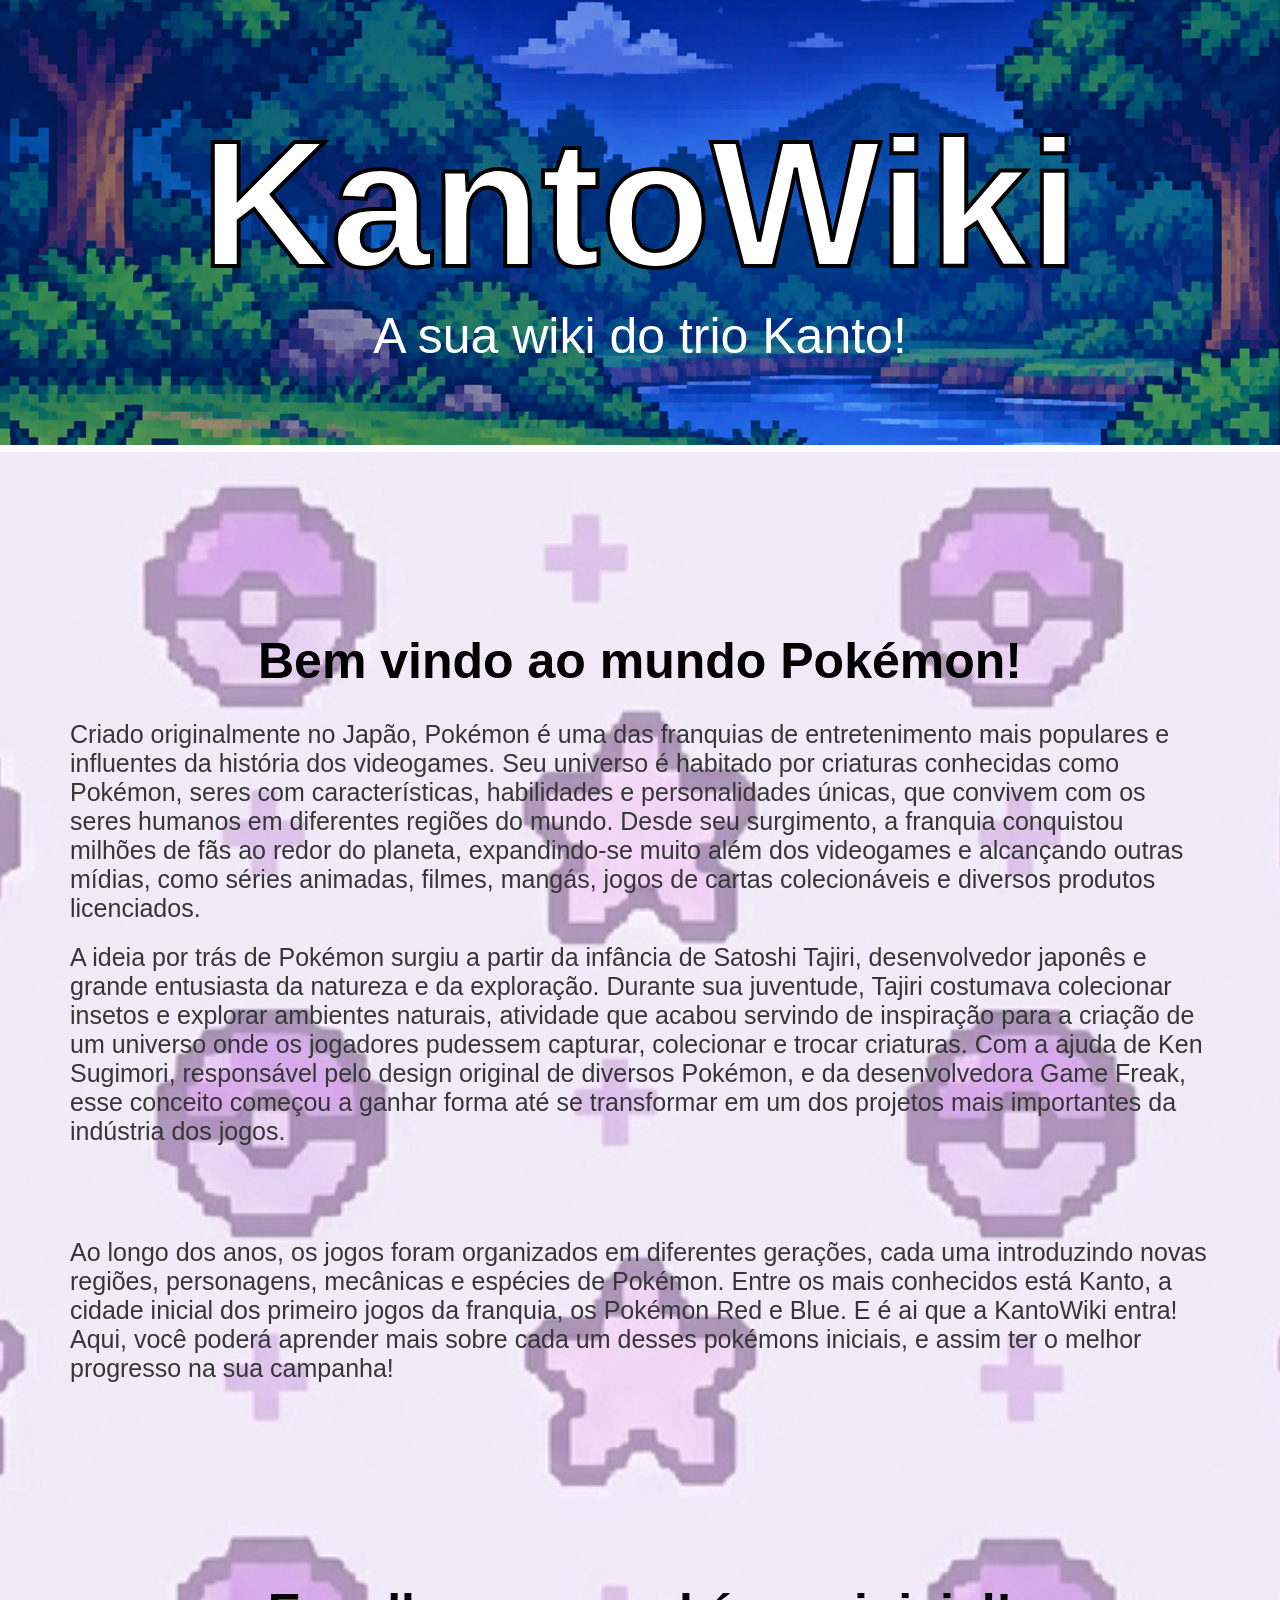
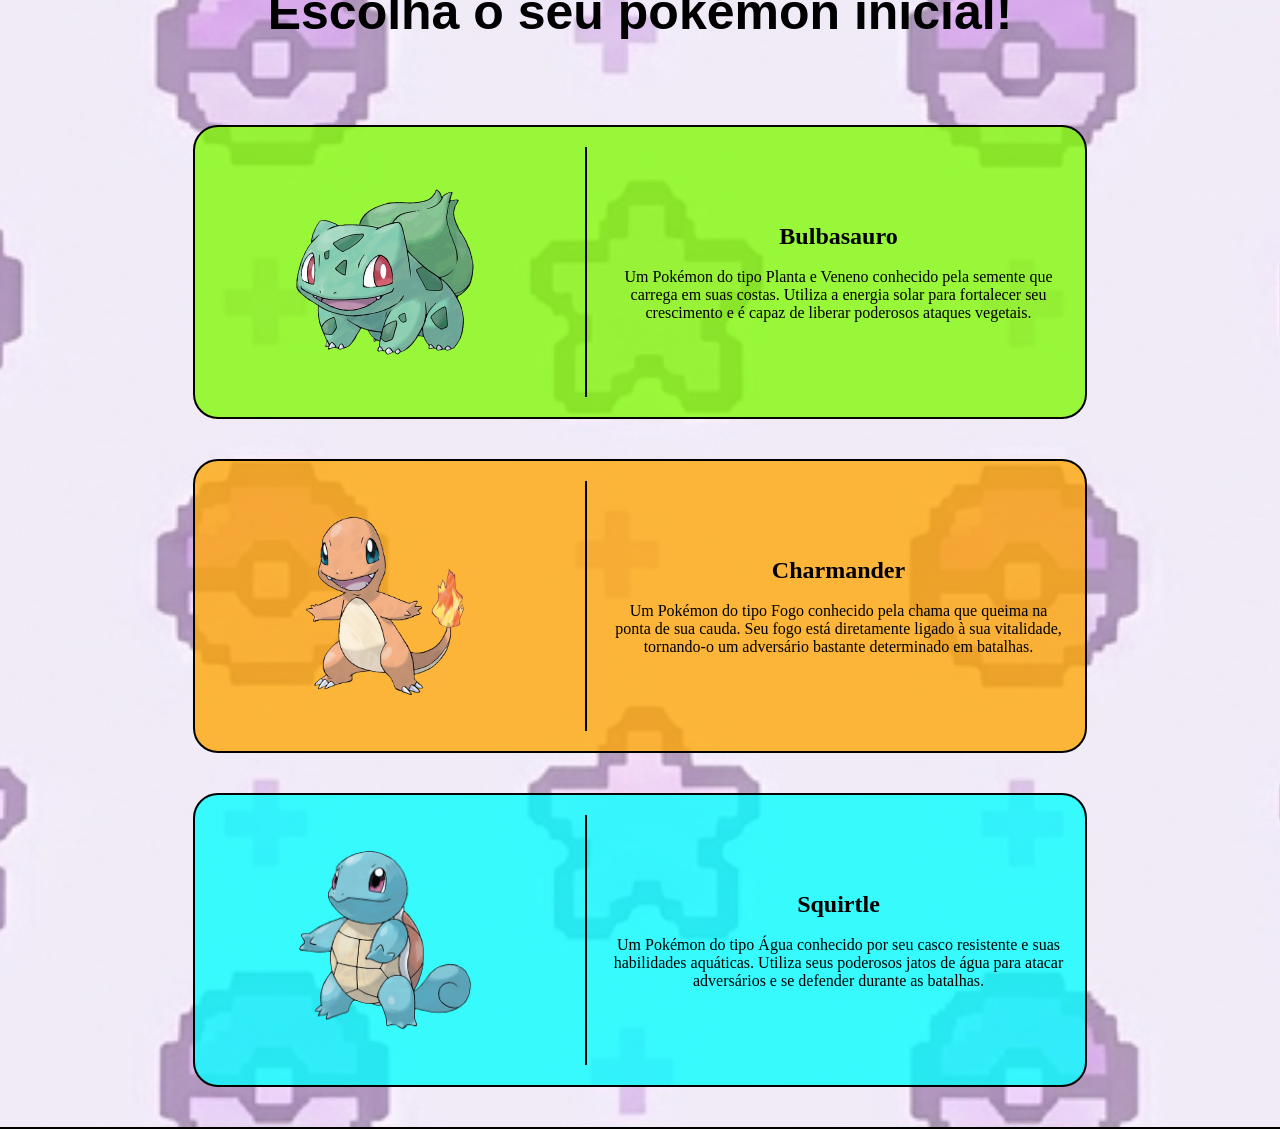
==== index.html @ 7c201937 "Add files via upload" ====
<!DOCTYPE html>
<html lang="pt-br">

<head>
    <meta charset="UTF-8">
    <meta name="viewport" content="width=device-width, initial-scale=1.0">
    <title> PokeWiki - Home </title>
    <link rel="stylesheet" href="/CSS/styles.css">
</head>

<body>

    <header>

        <h1 id="header-title"> KantoWiki </h1>
        <p id="header-sub"> A sua wiki do trio Kanto! </p>

    </header>

    <main>

        <h1 id="main-title"> Bem vindo ao mundo Pokémon! </h1>

        <p id="main-text"> Criado originalmente no Japão, Pokémon é uma das franquias de entretenimento mais populares e influentes da história dos videogames. Seu universo é habitado por criaturas conhecidas como Pokémon, seres com características, habilidades e personalidades únicas, que convivem com os seres humanos em diferentes regiões do mundo. Desde seu surgimento, a franquia conquistou milhões de fãs ao redor do planeta, expandindo-se muito além dos videogames e alcançando outras mídias, como séries animadas, filmes, mangás, jogos de cartas colecionáveis e diversos produtos licenciados. </p>
        <p id="main-text"> A ideia por trás de Pokémon surgiu a partir da infância de Satoshi Tajiri, desenvolvedor japonês e grande entusiasta da natureza e da exploração. Durante sua juventude, Tajiri costumava colecionar insetos e explorar ambientes naturais, atividade que acabou servindo de inspiração para a criação de um universo onde os jogadores pudessem capturar, colecionar e trocar criaturas. Com a ajuda de Ken Sugimori, responsável pelo design original de diversos Pokémon, e da desenvolvedora Game Freak, esse conceito começou a ganhar forma até se transformar em um dos projetos mais importantes da indústria dos jogos. </p>
        <br><br><br><br>
        <p id="main-text"> Ao longo dos anos, os jogos foram organizados em diferentes gerações, cada uma introduzindo novas regiões, personagens, mecânicas e espécies de Pokémon. Entre os mais conhecidos está Kanto, a cidade inicial dos primeiro jogos da franquia, os Pokémon Red e Blue. E é ai que a KantoWiki entra! Aqui, você poderá aprender mais sobre cada um desses pokémons iniciais, e assim ter o melhor progresso na sua campanha!  </p>


        <h1 id="main-title"> Escolha o seu pokémon inicial! </h1>
        <br><br><br>

        <center>

            <a href="/HTML/bulbasauro.html">

                <div class="card" id="bulbasauro">

                    <div class="card-img">
                        <img src="/IMG/bulbasauro.png">
                    </div>

                    <div class="card-desc">
                        <h2> Bulbasauro </h2>
                        <br>
                        <p> Um Pokémon do tipo Planta e Veneno conhecido pela semente que carrega em suas costas. Utiliza a energia solar para fortalecer seu crescimento e é capaz de liberar poderosos ataques vegetais. </p>
                    </div>

                </div>

            </a>


            <div class="card" id="charmander">

                <div class="card-img">
                    <img src="/IMG/charmander.jpg">
                </div>

                <div class="card-desc">
                    <h2> Charmander </h2>
                    <br>
                    <p> Um Pokémon do tipo Fogo conhecido pela chama que queima na ponta de sua cauda. Seu fogo está diretamente ligado à sua vitalidade, tornando-o um adversário bastante determinado em batalhas. </p>
                </div>

            </div>


            <div class="card" id="squirtle">

                <div class="card-img">
                    <img src="/IMG/squirtle.jpg">
                </div>

                <div class="card-desc">
                    <h2> Squirtle </h2>
                    <br>
                    <p> Um Pokémon do tipo Água conhecido por seu casco resistente e suas habilidades aquáticas. Utiliza seus poderosos jatos de água para atacar adversários e se defender durante as batalhas. </p>
                </div>

            </div>

        </center>

    </main>

</body>
</html>
---- CSS/styles.css ----
* {
    margin: 0px;
    border: 0px;
}

/*---------------------------------------------------------------------------*/

header {
    background-image: url(/IMG/background-img.png);
    background-repeat: no-repeat;
    background-size: cover;
    background-position: center;
    border-bottom: 7px solid white;
}


#header-title {
    color: white;
    font-family:'Segoe UI', Tahoma, Geneva, Verdana, sans-serif;
    -webkit-text-stroke: 4px black;
    text-align: center;
    font-size: 180px;
    padding: 100px 0px 0px 0px;
}

#header-sub {
    color: white;
    text-align: center;
    font-size: 50px;
    font-family:'Segoe UI', Tahoma, Geneva, Verdana, sans-serif;
    padding: 0px 0px 80px 0px;
}

/*---------------------------------------------------------------------------*/

main {
    background-image: url(/IMG/background-roxo.jfif);
    background-repeat: no-repeat;
    background-size: cover;
    background-position: center;
    border-bottom: 2px solid black;
}

#main-title {
    color: black;
    text-align: center;
    font-family:'Segoe UI', Tahoma, Geneva, Verdana, sans-serif;
    font-size: 50px;
    padding: 180px 0px 30px 0px;

}

#main-text {
    color: rgb(54, 54, 54);
    font-family:'Segoe UI', Tahoma, Geneva, Verdana, sans-serif;
    font-size: 25px;
    padding: 0px 70px 20px 70px;
}

/*---------------------------------------------------------------------------*/

.card {
    display: flex;
    align-items: center;
    width: 850px;
    height: 250px;
    border: 2px solid black;
    border-radius: 25px;
    padding: 20px;
    margin: 0px 0px 40px 0px;
    gap: 25px;
}

.card-img {
    width: 40%;
    height: 100%;
    display: flex;
    align-items: center;
    justify-content: center;
    border-right: 2px solid black;
    padding-right: 30px;
}

.card-img img {
    width: 180px;
    height: 180px;
    object-fit: contain;
}

.card-desc {
    flex: 1;
}

.card:hover {
    transform: scale(1.05);
    transition: 0.5s;
}

#bulbasauro {
    background-color: rgba(126, 252, 0, 0.774);
}

#charmander {
    background-color: rgba(255, 166, 0, 0.774);
}

#squirtle {
    background-color: rgba(0, 255, 255, 0.774);
}

/*---------------------------------------------------------------------------*/

a {
    text-decoration: none;
    color: black;
}

/*---------------------------------------------------------------------------*/

.info-card {
    display: flex;
    align-items: center;
    width: 1500px;
    height: 550px;
    background-color: white;
    border: 3px solid black;
    border-radius: 25px;
    padding: 0px 50px;
    gap: 25px;
}

#bulbasauro-back {
    background-image: url(/IMG/background-verde.jfif);
}

#space {
    padding: 0px 0px 400px 0px;
    color: rgba(255, 255, 255, 0);
}

#card-title, #card-text {
    font-family:'Segoe UI', Tahoma, Geneva, Verdana, sans-serif;
}

#card-title {
    font-size: 40px;
}

.informacoes {
    text-align: left;
    font-size: 30px;
    padding: 20px 0px 70px 0px;
}

#img-adjust {
    padding: 0px 100px 0px 0px;
}
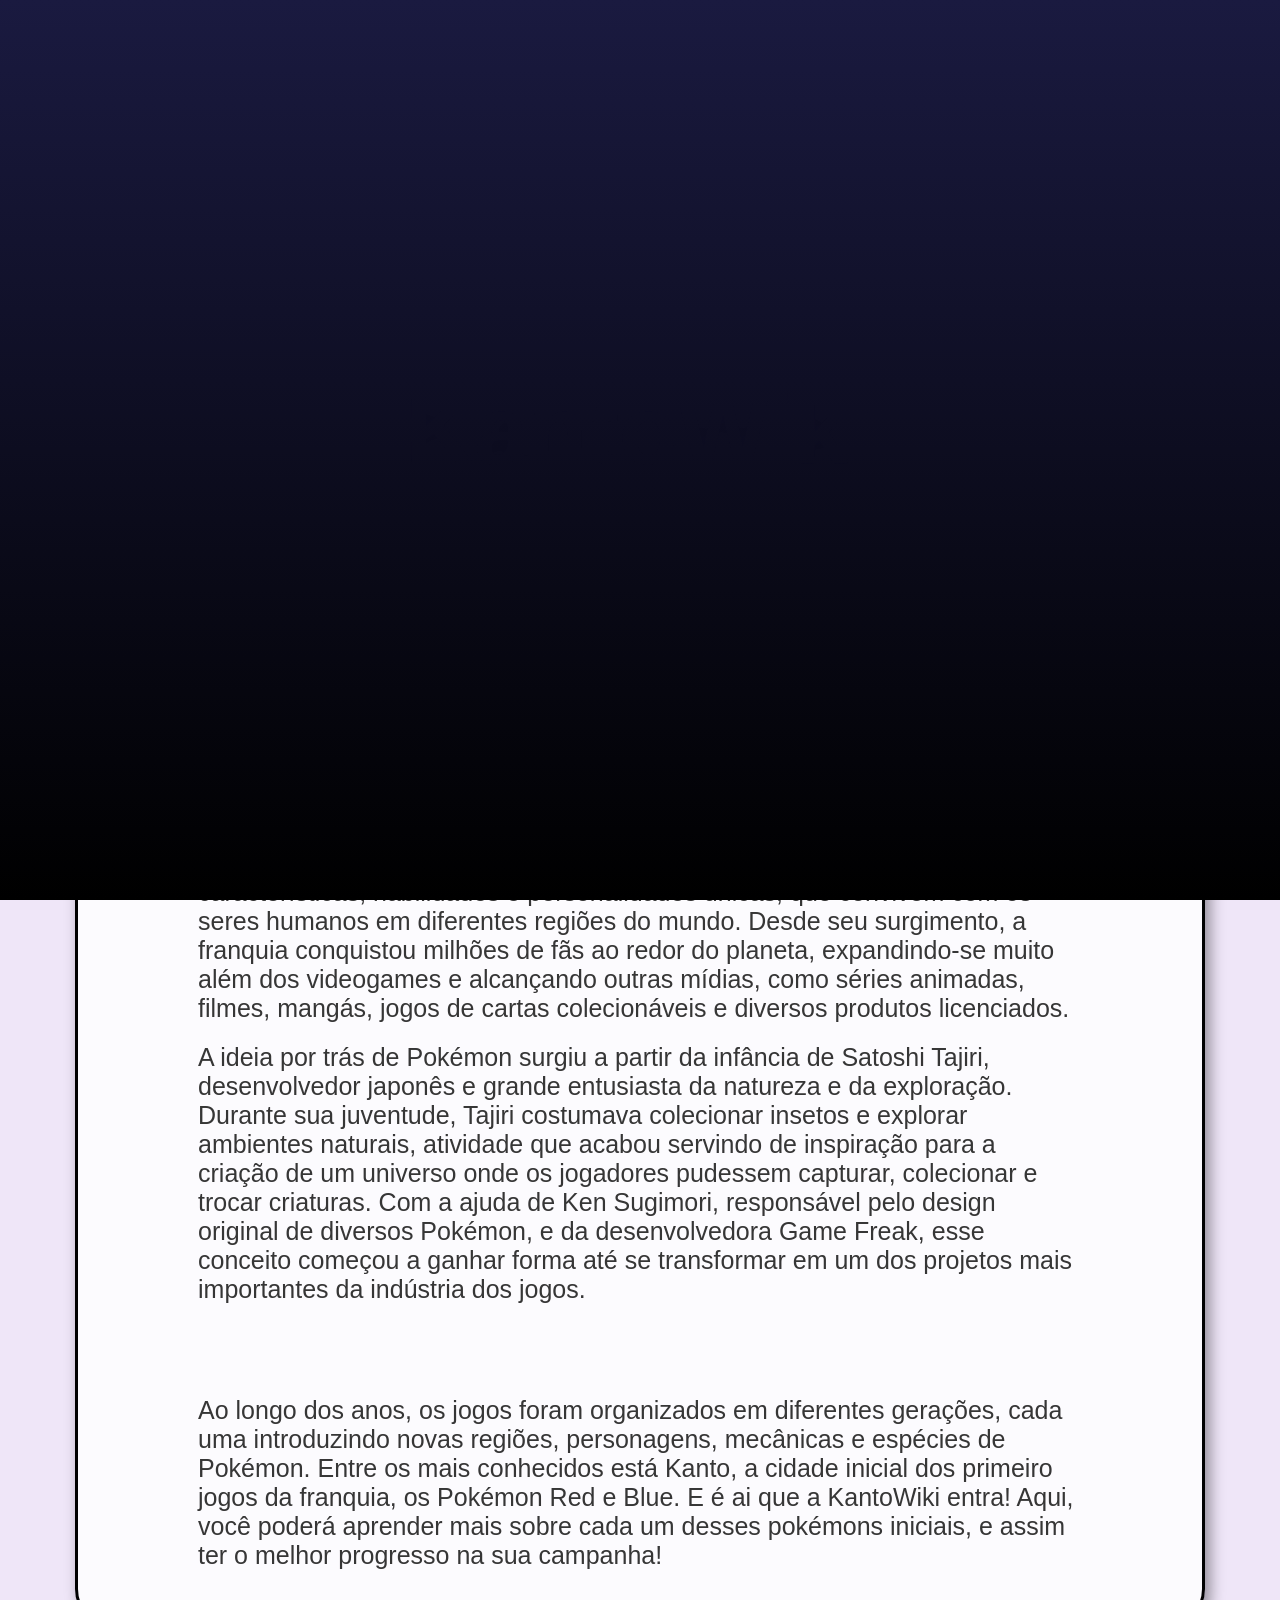
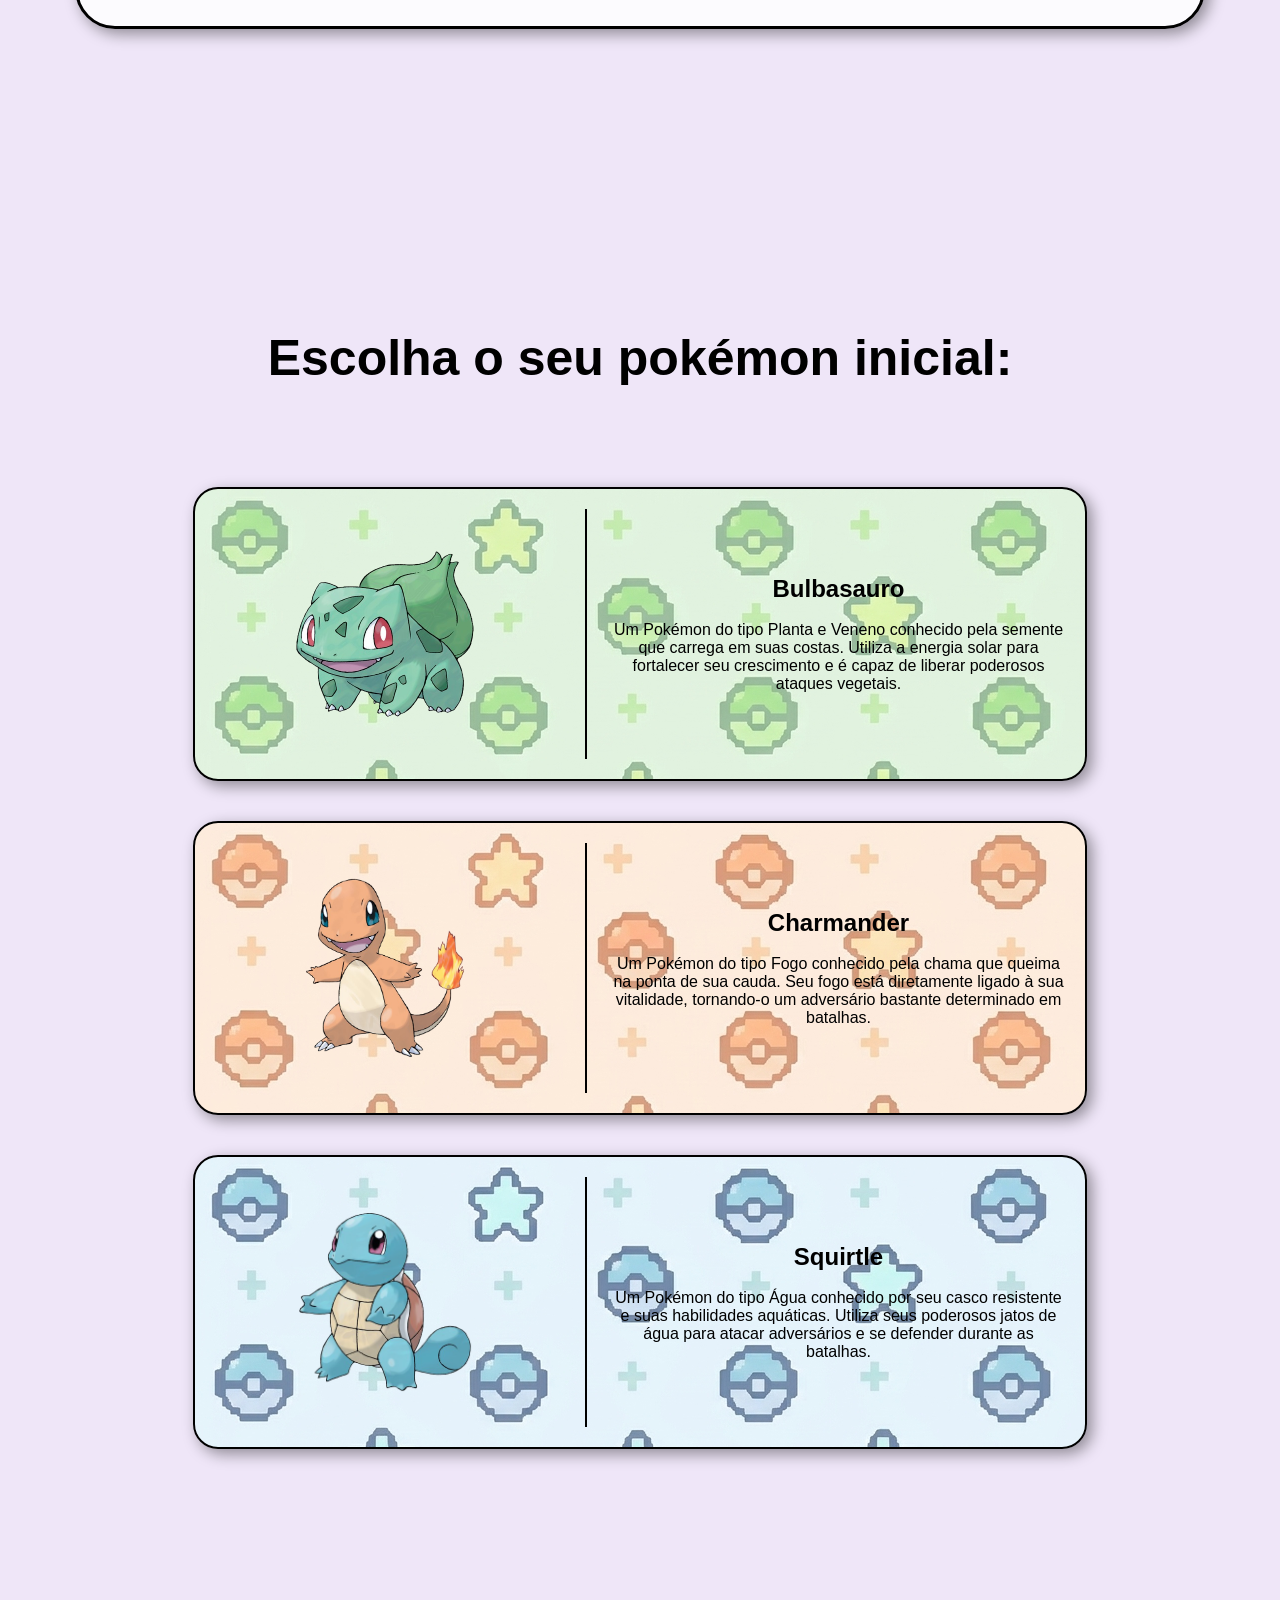
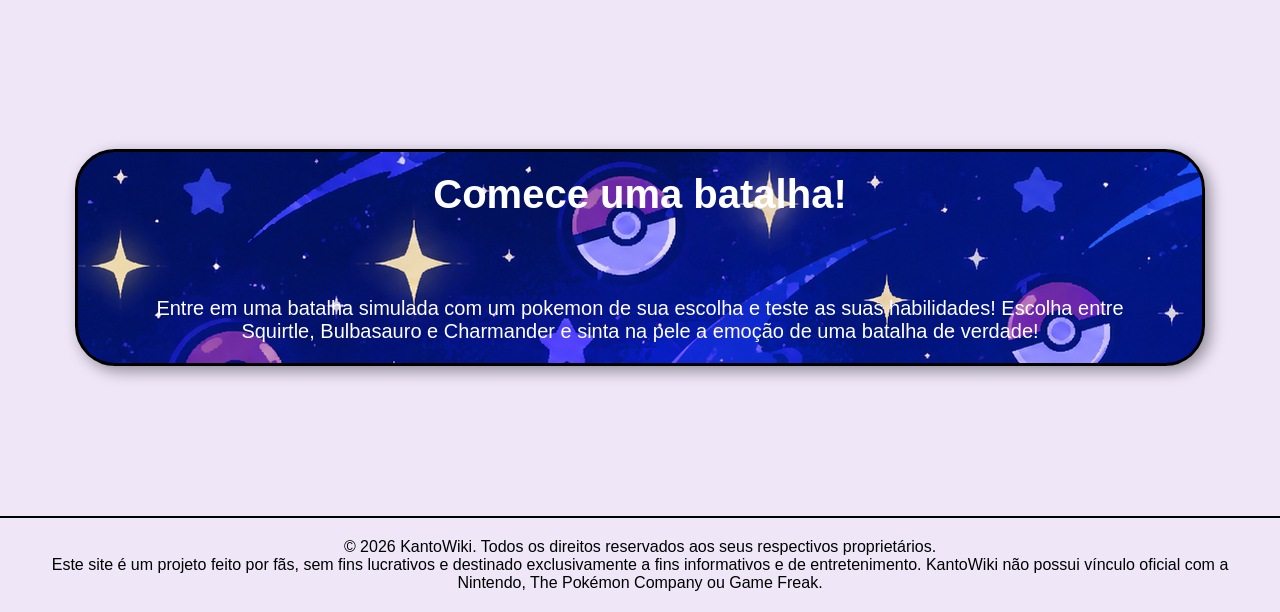
==== commit df5424fe: "Merge branch 'main' of https://github.com/JustVittz/PokeWiki" ====
--- a/index.html
+++ b/index.html
@@ -1,88 +1,15 @@
-<!DOCTYPE html>
-<html lang="pt-br">
-
-<head>
-    <meta charset="UTF-8">
-    <meta name="viewport" content="width=device-width, initial-scale=1.0">
-    <title> PokeWiki - Home </title>
-    <link rel="stylesheet" href="/CSS/styles.css">
-</head>
-
-<body>
-
-    <header>
-
-        <h1 id="header-title"> KantoWiki </h1>
-        <p id="header-sub"> A sua wiki do trio Kanto! </p>
-
-    </header>
-
-    <main>
-
-        <h1 id="main-title"> Bem vindo ao mundo Pokémon! </h1>
-
-        <p id="main-text"> Criado originalmente no Japão, Pokémon é uma das franquias de entretenimento mais populares e influentes da história dos videogames. Seu universo é habitado por criaturas conhecidas como Pokémon, seres com características, habilidades e personalidades únicas, que convivem com os seres humanos em diferentes regiões do mundo. Desde seu surgimento, a franquia conquistou milhões de fãs ao redor do planeta, expandindo-se muito além dos videogames e alcançando outras mídias, como séries animadas, filmes, mangás, jogos de cartas colecionáveis e diversos produtos licenciados. </p>
-        <p id="main-text"> A ideia por trás de Pokémon surgiu a partir da infância de Satoshi Tajiri, desenvolvedor japonês e grande entusiasta da natureza e da exploração. Durante sua juventude, Tajiri costumava colecionar insetos e explorar ambientes naturais, atividade que acabou servindo de inspiração para a criação de um universo onde os jogadores pudessem capturar, colecionar e trocar criaturas. Com a ajuda de Ken Sugimori, responsável pelo design original de diversos Pokémon, e da desenvolvedora Game Freak, esse conceito começou a ganhar forma até se transformar em um dos projetos mais importantes da indústria dos jogos. </p>
-        <br><br><br><br>
-        <p id="main-text"> Ao longo dos anos, os jogos foram organizados em diferentes gerações, cada uma introduzindo novas regiões, personagens, mecânicas e espécies de Pokémon. Entre os mais conhecidos está Kanto, a cidade inicial dos primeiro jogos da franquia, os Pokémon Red e Blue. E é ai que a KantoWiki entra! Aqui, você poderá aprender mais sobre cada um desses pokémons iniciais, e assim ter o melhor progresso na sua campanha!  </p>
-
-
-        <h1 id="main-title"> Escolha o seu pokémon inicial! </h1>
-        <br><br><br>
-
-        <center>
-
-            <a href="/HTML/bulbasauro.html">
-
-                <div class="card" id="bulbasauro">
-
-                    <div class="card-img">
-                        <img src="/IMG/bulbasauro.png">
-                    </div>
-
-                    <div class="card-desc">
-                        <h2> Bulbasauro </h2>
-                        <br>
-                        <p> Um Pokémon do tipo Planta e Veneno conhecido pela semente que carrega em suas costas. Utiliza a energia solar para fortalecer seu crescimento e é capaz de liberar poderosos ataques vegetais. </p>
-                    </div>
-
-                </div>
-
-            </a>
-
-
-            <div class="card" id="charmander">
-
-                <div class="card-img">
-                    <img src="/IMG/charmander.jpg">
-                </div>
-
-                <div class="card-desc">
-                    <h2> Charmander </h2>
-                    <br>
-                    <p> Um Pokémon do tipo Fogo conhecido pela chama que queima na ponta de sua cauda. Seu fogo está diretamente ligado à sua vitalidade, tornando-o um adversário bastante determinado em batalhas. </p>
-                </div>
-
-            </div>
-
-
-            <div class="card" id="squirtle">
-
-                <div class="card-img">
-                    <img src="/IMG/squirtle.jpg">
-                </div>
-
-                <div class="card-desc">
-                    <h2> Squirtle </h2>
-                    <br>
-                    <p> Um Pokémon do tipo Água conhecido por seu casco resistente e suas habilidades aquáticas. Utiliza seus poderosos jatos de água para atacar adversários e se defender durante as batalhas. </p>
-                </div>
-
-            </div>
-
-        </center>
-
-    </main>
-
-</body>
-</html>+<!DOCTYPE html>
+<html lang="pt-br">
+
+<head>
+    <meta charset="UTF-8">
+    <meta name="viewport" content="width=device-width, initial-scale=1.0">
+    <meta http-equiv="refresh" content="0; url=HTML/index.html">
+    <title>KantoWiki</title>
+</head>
+
+<body>
+    <p>Redirecionando para a <a href="HTML/index.html">KantoWiki</a>...</p>
+</body>
+
+</html>
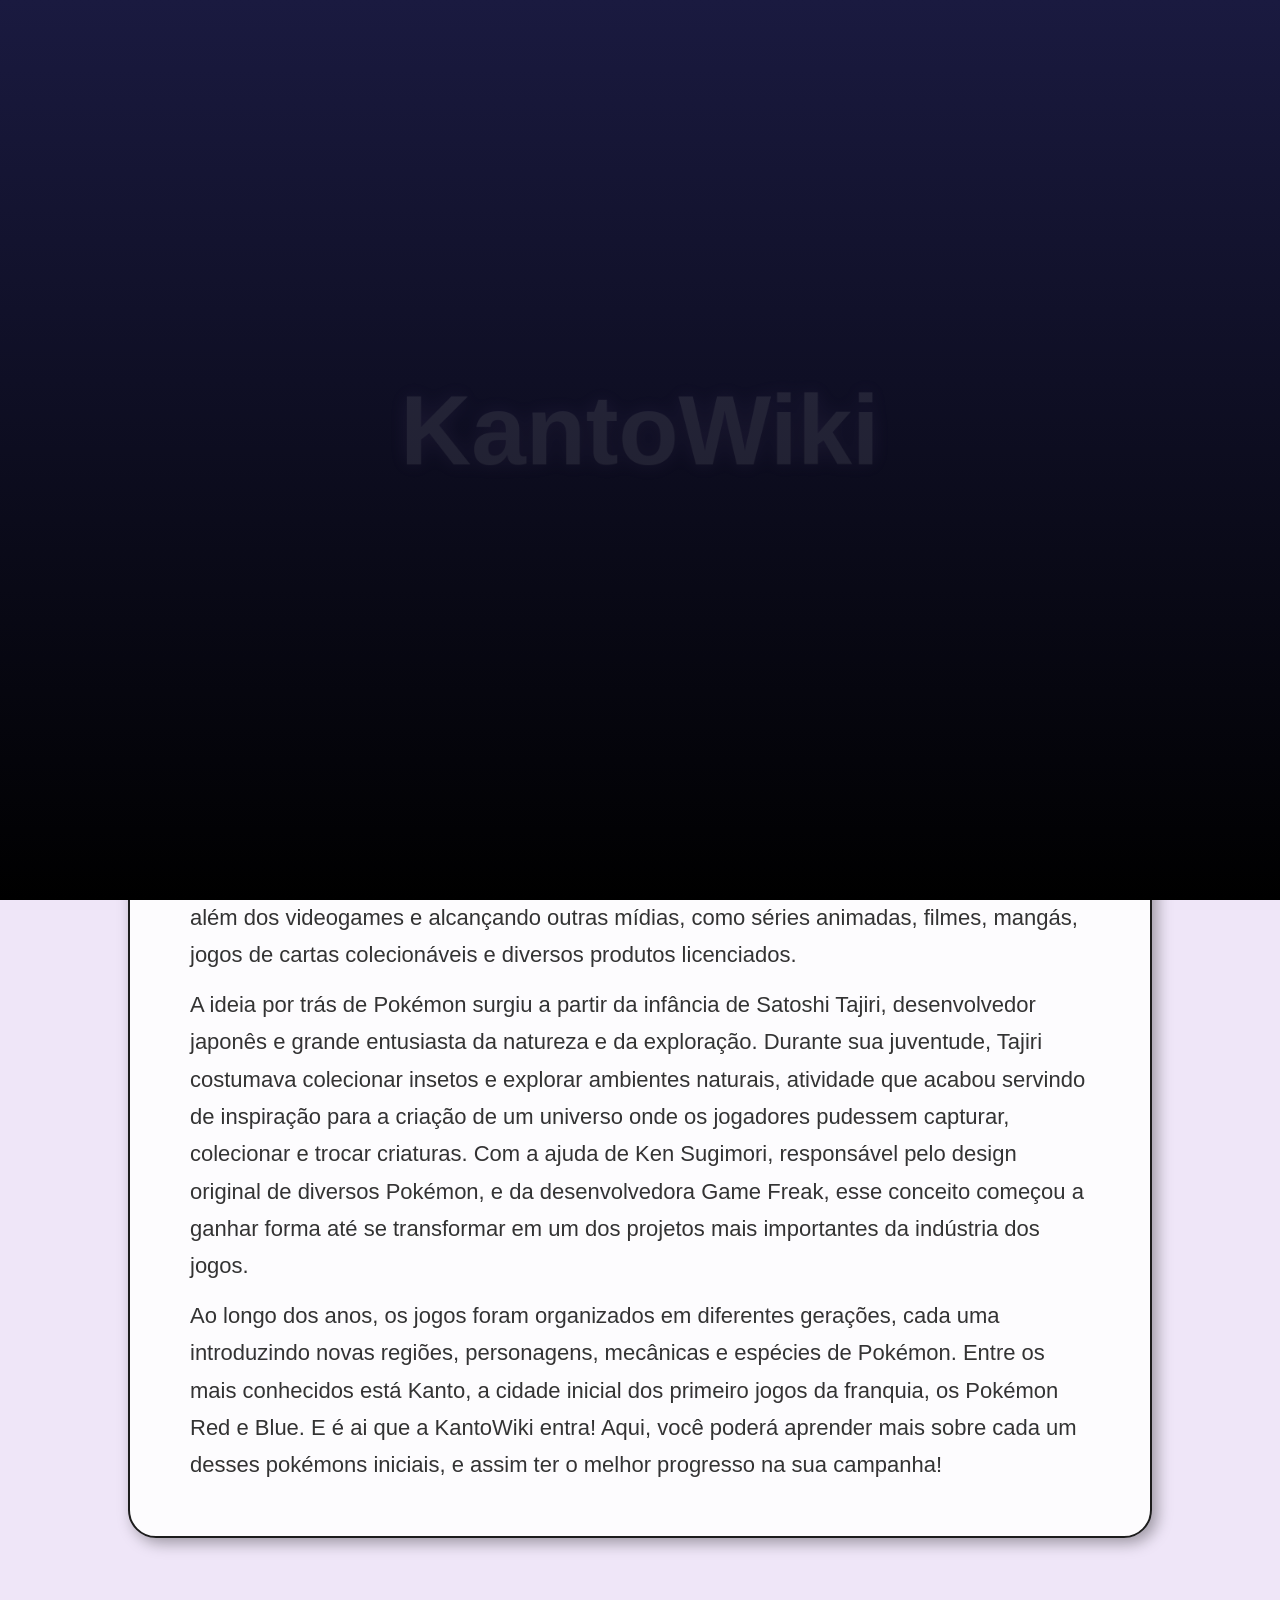
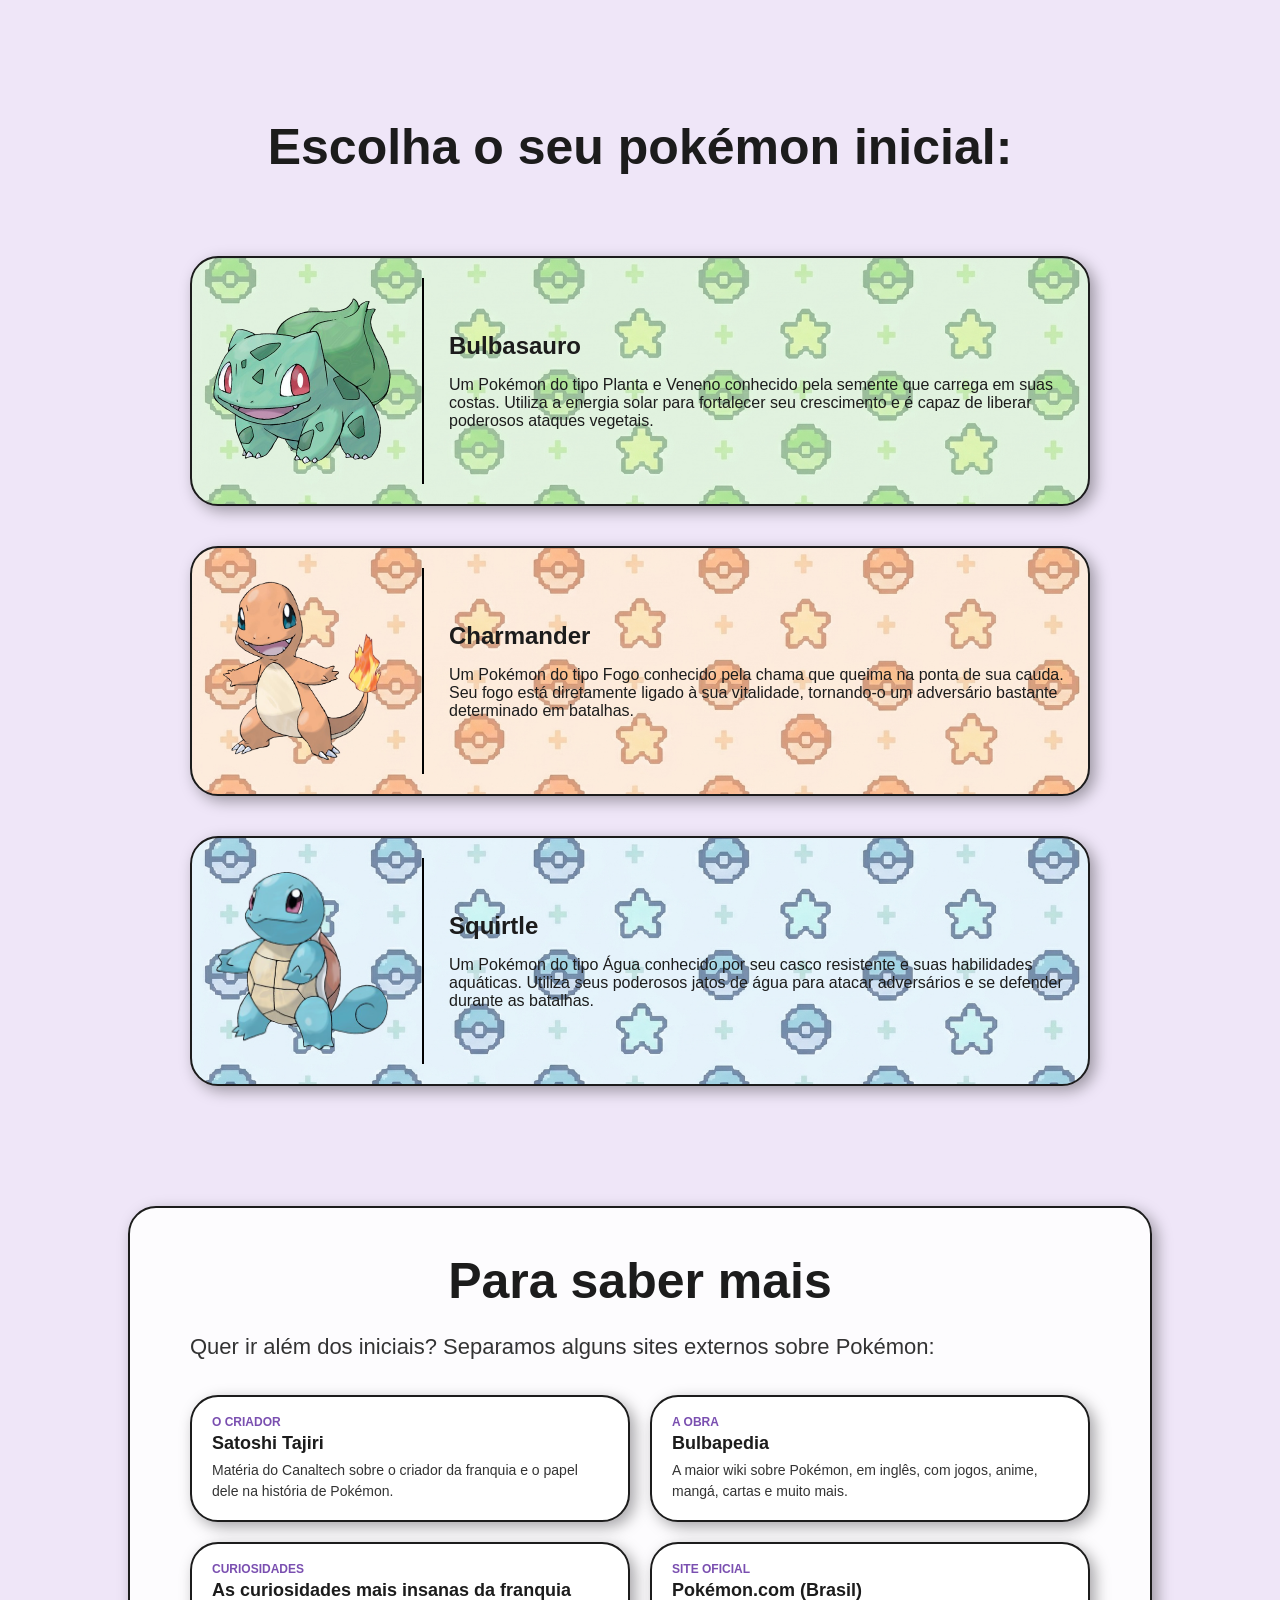
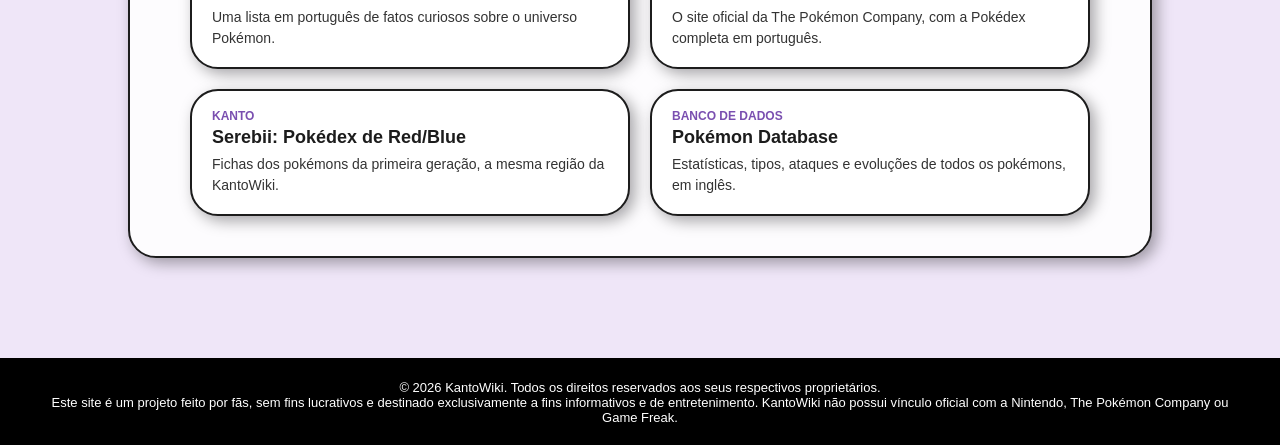
==== commit 44a5095a: "Update redirect URL in index.html" ====
--- a/index.html
+++ b/index.html
@@ -4,12 +4,12 @@
 <head>
     <meta charset="UTF-8">
     <meta name="viewport" content="width=device-width, initial-scale=1.0">
-    <meta http-equiv="refresh" content="0; url=HTML/index.html">
+    <meta http-equiv="refresh" content="0; url=HTML/home.html">
     <title>KantoWiki</title>
 </head>
 
 <body>
-    <p>Redirecionando para a <a href="HTML/index.html">KantoWiki</a>...</p>
+    <p>Redirecionando para a <a href="HTML/home.html">KantoWiki</a>...</p>
 </body>
 
 </html>
